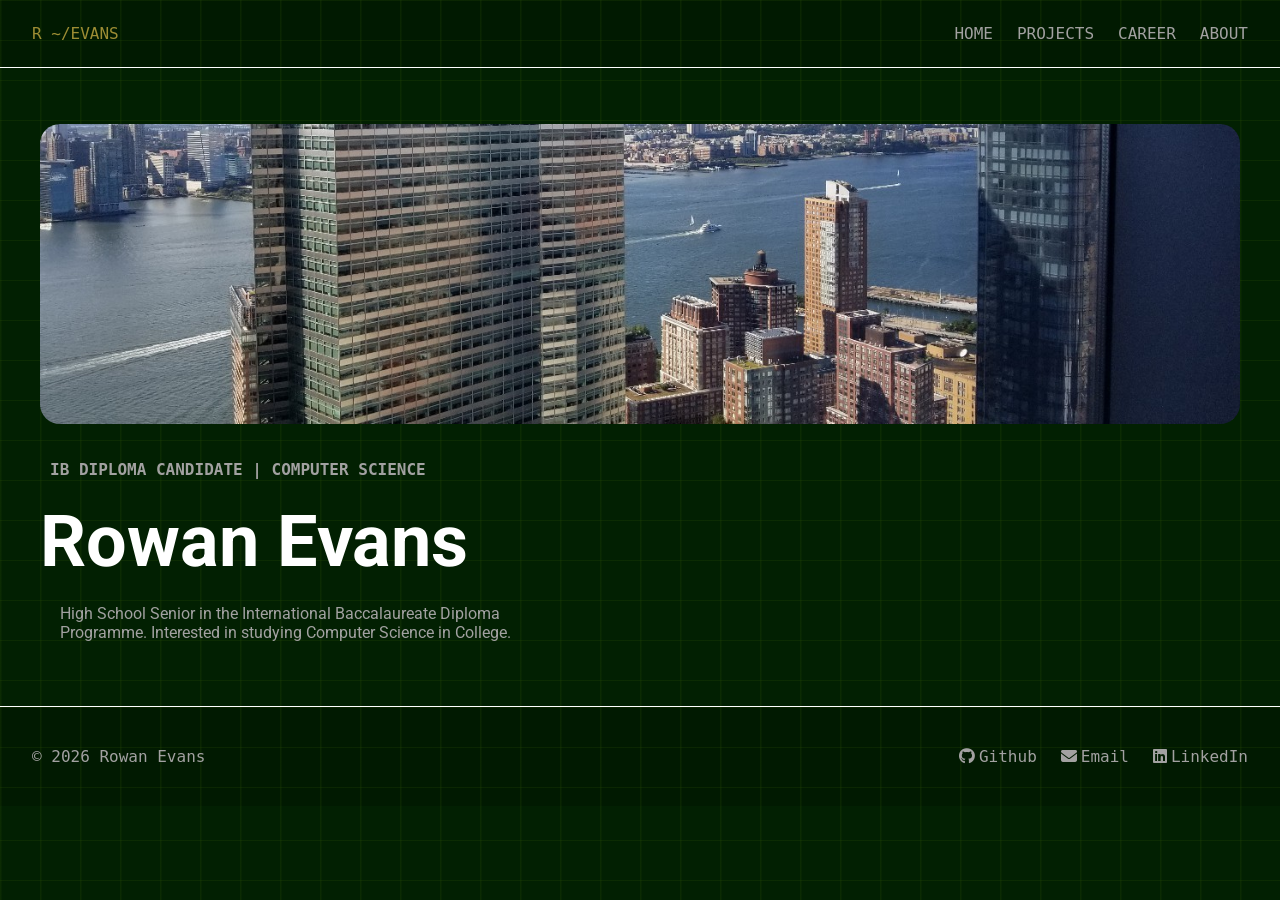
==== index.html @ b4b65fae "stylized dropdown menu" ====
<!DOCTYPE html>

<html>
    <head>
         <title>Rowan Evans Portfolio</title>
         <link rel="stylesheet" href="styles.css">
         <link rel="stylesheet" href="https://cdnjs.cloudflare.com/ajax/libs/font-awesome/6.5.1/css/all.min.css">
         <link rel="preconnect" href="https://fonts.googleapis.com">
         <link rel="preconnect" href="https://fonts.gstatic.com" crossorigin>
         <link href="https://fonts.googleapis.com/css2?family=Roboto:ital,wght@0,100..900;1,100..900&display=swap" rel="stylesheet">
    </head>
    <body>
         <header class="site header">
            <a class="nav-logo mono" href="#">R ~/EVANS</a>
            <nav class="nav-links">
                <a class="nav-text mono" href="#">HOME</a>
                <div class="nav-dropdown mono">
                    <button class="nav-dropdown-trigger nav-text mono" aria-expanded="false" aria-haspopup="true"> PROJECTS</button>
                    <div class="dropdown-menu">
                        <a href="#" class="dropdown-item mono"><span class="dropdown-title">Autonomous Flight</span><span class="dropdown-domain">Aerial Autonomy</span></a>
                        <a href="#" class="dropdown-item mono"><span class="dropdown-title">Platformer</span><span class="dropdown-domain">Game Development</span></a>
                        <a href="#" class="dropdown-item mono"><span class="dropdown-title">To-Do List</span><span class="dropdown-domain">Task Management</span></a>
                    </div>
                </div>
                <a class="nav-text mono" href="#">CAREER</a>
                <a class="nav-text mono" href="#">ABOUT</a>
            </nav>
         </header>

         <section class="hero">
            <div class="hero-inner container">
                <div class="hero-image hero-img">
                    <img src ="assets/imgs/newyork.jpeg" alt="New York Skyline">
                </div>
                <p class="hero-tag mono">IB DIPLOMA CANDIDATE | COMPUTER SCIENCE</p>
                <h1 class="hero-name roboto">Rowan Evans</h1>
                <p class="hero-desc roboto">High School Senior in the International Baccalaureate Diploma Programme. Interested in studying Computer Science in College.</p>
            </div>
         </section>
         <footer class="site footer">
                <p class="mono">© 2026 Rowan Evans</p>
                <div class="footer-links">
                    <a href="https://github.com/rowevans?tab=repositories" class="nav-text mono footer-link"><i class="fa-brands fa-github"></i>Github</a>
                    <a href="mailto:raevans2009@gmail.com" class="nav-text mono footer-link"><i class="fa-solid fa-envelope"></i>Email</a>
                    <a href="https://linkedin.com/in/rowanaevans" class="nav-text mono footer-link"><i class="fa-brands fa-linkedin"></i>LinkedIn</a>
                </div>
         </footer>
    </body>
    <script src="script.js"></script>
</html>
---- styles.css ----
body {
    background: rgb(2, 32, 2);
    color: rgb(162, 161, 161);
    background-image: 
        linear-gradient(#3b61062b 1px, transparent 1px),
        linear-gradient(90deg, #3b61062b 1px, transparent 2px);
    background-size: 40px 40px;
    margin: 0px;
}

.mono {
    font-family: "Ubuntu Mono", monospace;
    font-weight: 400;
    font-style: normal;
}

.roboto {
    font-family: "Roboto", sans-serif;
}

img {
    width: 100%;
    height: 100%;
    object-fit: cover;
    display: block;
}

.site {
    background: rgb(1, 26, 1);
    background-image: 
        linear-gradient(#3b61062b 1px, transparent 1px),
        linear-gradient(90deg, #3b61062b 1px, transparent 2px);
    background-size: 40px 40px;
    margin: 0px;
    display: flex;
    justify-content: space-between;
    align-items: center;
    flex-wrap: wrap;
    padding: 1.5rem 2rem 1.5rem;
}

.header{
    border-bottom: 1px solid white;
}

.nav-links {
    display: flex;
    gap: 1.5rem;
}

.nav-text {
    text-decoration: none;
    color: rgb(162, 161, 161);
}

.nav-text:hover {
    color: white;
}

.nav-logo {
    text-decoration: none;
    color: rgb(157, 141, 52);
}

.footer-link:hover {
    text-decoration: underline;
}

.nav-text i {
    margin-right: 4px;
}

.nav-dropdown {
    position: relative;
}

.nav-dropdown-trigger {
    color: rgb(162, 161, 161);
    background: none;
    border: none;
    cursor: pointer;
    font-size: 1rem;
    padding: 0;
}

.dropdown-menu {
    position: absolute;
    top: calc(100% + 12px);
    left: 50%;
    transform: translate(-50%);
    margin-top: 0.5rem;
    background: #0A1A0A;
    list-style: none;
    padding: 0.5rem;
    min-width: 280px;
    border: 1px solid #203c20 ;
    border-radius:10px;
    z-index: 2;
    transition: opacity 0.3s ease, visibility 0.3s ease;
    opacity: 0;
    visibility: hidden;
}

.dropdown-menu.open {
    opacity: 1;
    visibility: visible;
}

.nav-dropdown:hover .dropdown-menu {
    opacity: 1;
    visibility: visible;
}

.dropdown-menu li {
    padding: 0.5rem 1rem;
}

.dropdown-menu a {
    display: block;
}

.dropdown-item {
    text-decoration: none;
    color: white;
    width: 100%;
    display: flex;
    flex-direction: column;
    padding: 5px;
}

.dropdown-item:hover {
    background: rgba(112, 112, 112, 0.5);
    border-radius: 5px; 
}

.dropdown-item:hover .dropdown-title {
    color: rgb(216, 193, 60);
}

.dropdown-title {
    display:block;
    color: white;
    font-size: 1rem;
}

.dropdown-domain {
    display:block;
    color: rgb(162, 161, 161);
    text-transform: uppercase;
    font-size: 12px;
    padding-inline: 3px;
}

.footer {
    margin-top: 64px;
    border-top: 1px solid white;
}

.footer-links {
    display: flex;
    gap: 1.5rem;
}

.container {
    width: 100%;
    max-width: 1200px;
    margin-inline: auto;
    padding-inline: auto;
}

.hero {
    position: relative;
    display: flex;
    align-items: center;
    padding-top: 56px;
    overflow: hidden;
}

.hero-inner {
    display: flex;
    flex-direction: column;
    align-items: left;
    padding-left: 20px;
    padding-right: 20px;
    gap: 20px;
    z-index: 1;
}

.hero-image {
    width: 100%;
    max-width: 1200px;
    height: auto;
    max-height: 400px;
}

.hero-image img {
    border-radius: 20px;
}

.hero-tag {
    padding-inline: 10px;
    font-weight: 700;
    font-size: clamp(1rem, 1.25vw, 1.5rem);
    margin-bottom: 0px;
}


.hero-name {
    margin: 0px;
    color: white;
    font-size: clamp(2.5rem, 6vw, 4.5rem)
}

.hero-desc {
    margin: 0px;
    width: 500px;
    padding-inline: 20px;
}
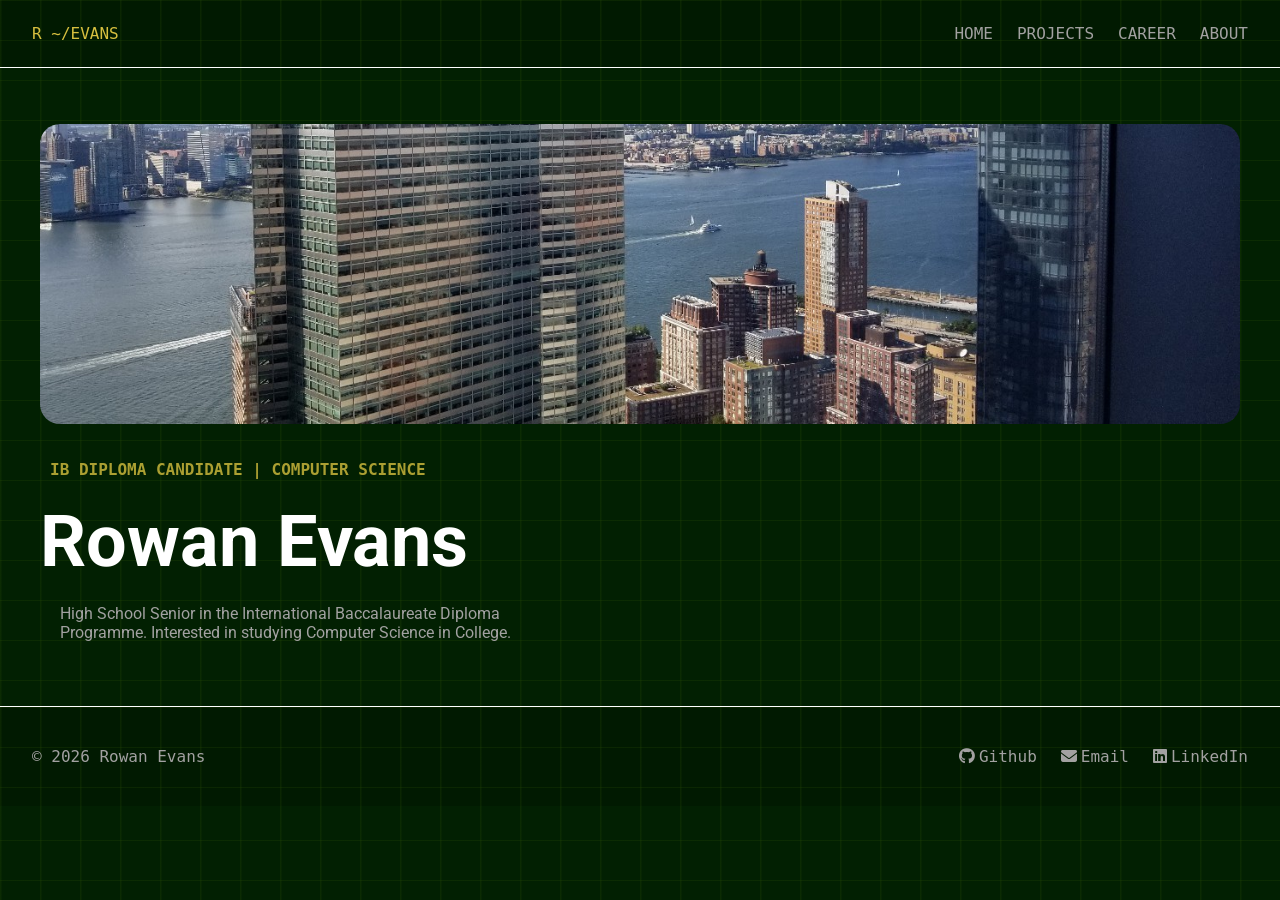
==== commit 52fd786f: "made framework for projects page" ====
--- a/index.html
+++ b/index.html
@@ -2,7 +2,7 @@
 
 <html>
     <head>
-         <title>Rowan Evans Portfolio</title>
+         <title>Rowan Evans - Portfolio</title>
          <link rel="stylesheet" href="styles.css">
          <link rel="stylesheet" href="https://cdnjs.cloudflare.com/ajax/libs/font-awesome/6.5.1/css/all.min.css">
          <link rel="preconnect" href="https://fonts.googleapis.com">
@@ -17,7 +17,7 @@
                 <div class="nav-dropdown mono">
                     <button class="nav-dropdown-trigger nav-text mono" aria-expanded="false" aria-haspopup="true"> PROJECTS</button>
                     <div class="dropdown-menu">
-                        <a href="#" class="dropdown-item mono"><span class="dropdown-title">Autonomous Flight</span><span class="dropdown-domain">Aerial Autonomy</span></a>
+                        <a href="pages/projects/autonomous.html" class="dropdown-item mono"><span class="dropdown-title">Autonomous Flight</span><span class="dropdown-domain">Aerial Autonomy</span></a>
                         <a href="#" class="dropdown-item mono"><span class="dropdown-title">Platformer</span><span class="dropdown-domain">Game Development</span></a>
                         <a href="#" class="dropdown-item mono"><span class="dropdown-title">To-Do List</span><span class="dropdown-domain">Task Management</span></a>
                     </div>
@@ -29,7 +29,7 @@
 
          <section class="hero">
             <div class="hero-inner container">
-                <div class="hero-image hero-img">
+                <div class="hero-image">
                     <img src ="assets/imgs/newyork.jpeg" alt="New York Skyline">
                 </div>
                 <p class="hero-tag mono">IB DIPLOMA CANDIDATE | COMPUTER SCIENCE</p>
--- a/styles.css
+++ b/styles.css
@@ -59,7 +59,7 @@
 
 .nav-logo {
     text-decoration: none;
-    color: rgb(157, 141, 52);
+    color: rgb(214, 191, 63);
 }
 
 .footer-link:hover {
@@ -202,6 +202,7 @@
     font-weight: 700;
     font-size: clamp(1rem, 1.25vw, 1.5rem);
     margin-bottom: 0px;
+    color: rgba(214, 191, 63, 0.8);
 }
 
 
@@ -216,3 +217,30 @@
     width: 500px;
     padding-inline: 20px;
 }
+
+.project-hero {
+    display: flex;
+    flex-direction: column;
+    margin: 0px;
+}
+
+.project-tag {
+    display: inline;
+    font-size: 1rem;
+    text-transform: uppercase;
+    padding: 2px;
+    padding-inline:5px;
+    margin: 10px;
+    background: #0A1A0A;
+    border: 1px solid #203c20;
+    border-radius: 3px;
+}
+
+.project-title {
+    color: white;
+    font-weight: 700;
+    position: relative;
+    left: 0;
+    margin: 0;
+    padding: 0;
+}
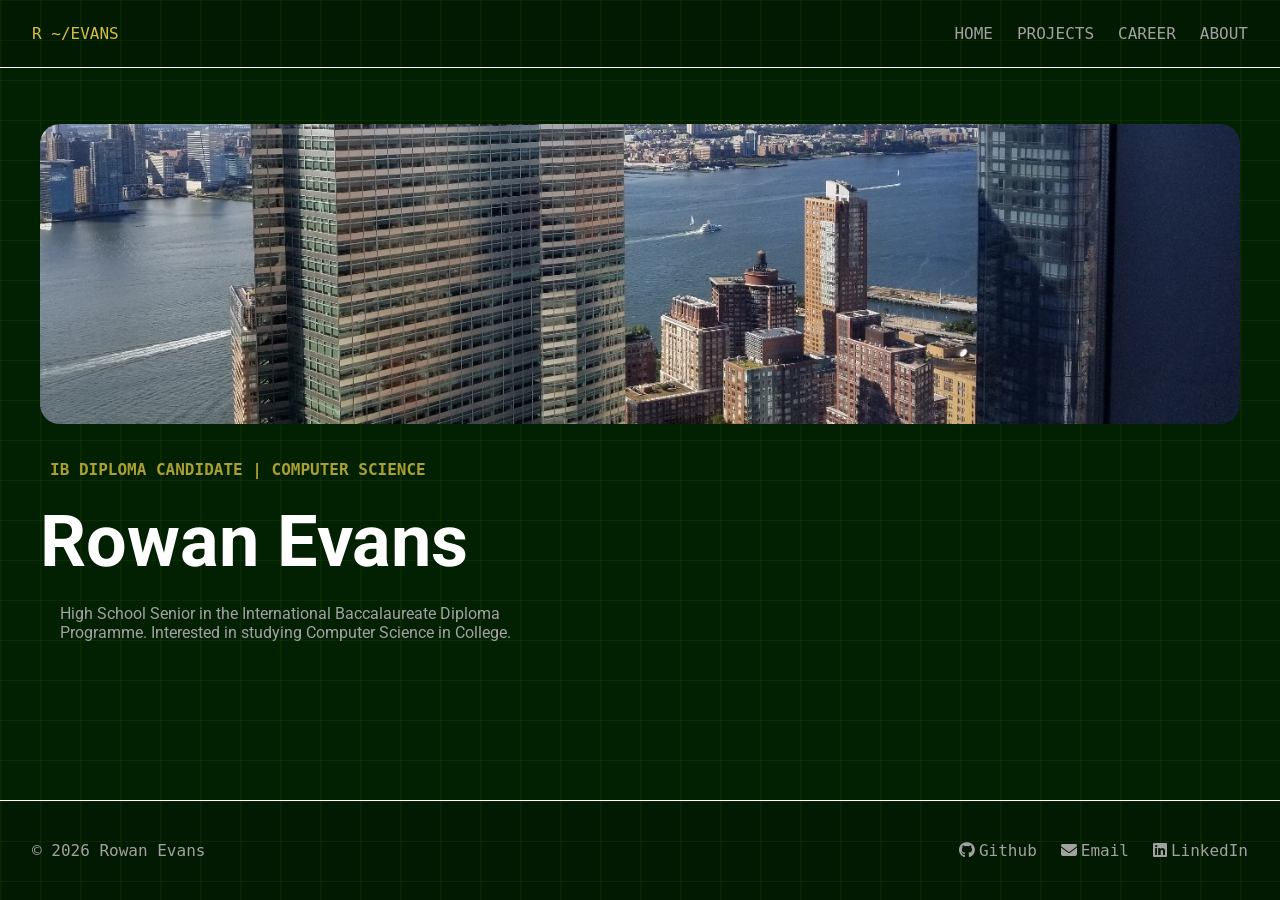
==== commit a6468e3a: "added base versions of other pages, still no style for any however" ====
--- a/index.html
+++ b/index.html
@@ -18,12 +18,12 @@
                     <button class="nav-dropdown-trigger nav-text mono" aria-expanded="false" aria-haspopup="true"> PROJECTS</button>
                     <div class="dropdown-menu">
                         <a href="pages/projects/autonomous.html" class="dropdown-item mono"><span class="dropdown-title">Autonomous Flight</span><span class="dropdown-domain">Aerial Autonomy</span></a>
-                        <a href="#" class="dropdown-item mono"><span class="dropdown-title">Platformer</span><span class="dropdown-domain">Game Development</span></a>
-                        <a href="#" class="dropdown-item mono"><span class="dropdown-title">To-Do List</span><span class="dropdown-domain">Task Management</span></a>
+                        <a href="pages/projects/platformer.html" class="dropdown-item mono"><span class="dropdown-title">Platformer</span><span class="dropdown-domain">Game Development</span></a>
+                        <a href="pages/projects/tasklist.html" class="dropdown-item mono"><span class="dropdown-title">To-Do List</span><span class="dropdown-domain">Task Management</span></a>
                     </div>
                 </div>
-                <a class="nav-text mono" href="#">CAREER</a>
-                <a class="nav-text mono" href="#">ABOUT</a>
+                <a class="nav-text mono" href="pages/career.html">CAREER</a>
+                <a class="nav-text mono" href="pages/about.html">ABOUT</a>
             </nav>
          </header>
 
--- a/styles.css
+++ b/styles.css
@@ -154,6 +154,10 @@
 .footer {
     margin-top: 64px;
     border-top: 1px solid white;
+    position: absolute;
+    bottom: 0;
+    width: 100%;
+    box-sizing: border-box;
 }
 
 .footer-links {
@@ -222,6 +226,7 @@
     display: flex;
     flex-direction: column;
     margin: 0px;
+    margin-top: 56px;
 }
 
 .project-tag {
@@ -234,6 +239,8 @@
     background: #0A1A0A;
     border: 1px solid #203c20;
     border-radius: 3px;
+    width: 100%;
+    max-width:8.5rem;
 }
 
 .project-title {
@@ -243,4 +250,15 @@
     left: 0;
     margin: 0;
     padding: 0;
+}
+
+.project-image {
+    width: 100%;
+    max-width: 1200px;
+    height: auto;
+    max-height: 400px;
+}
+
+.project-image img {
+    border-radius: 20px;
 }
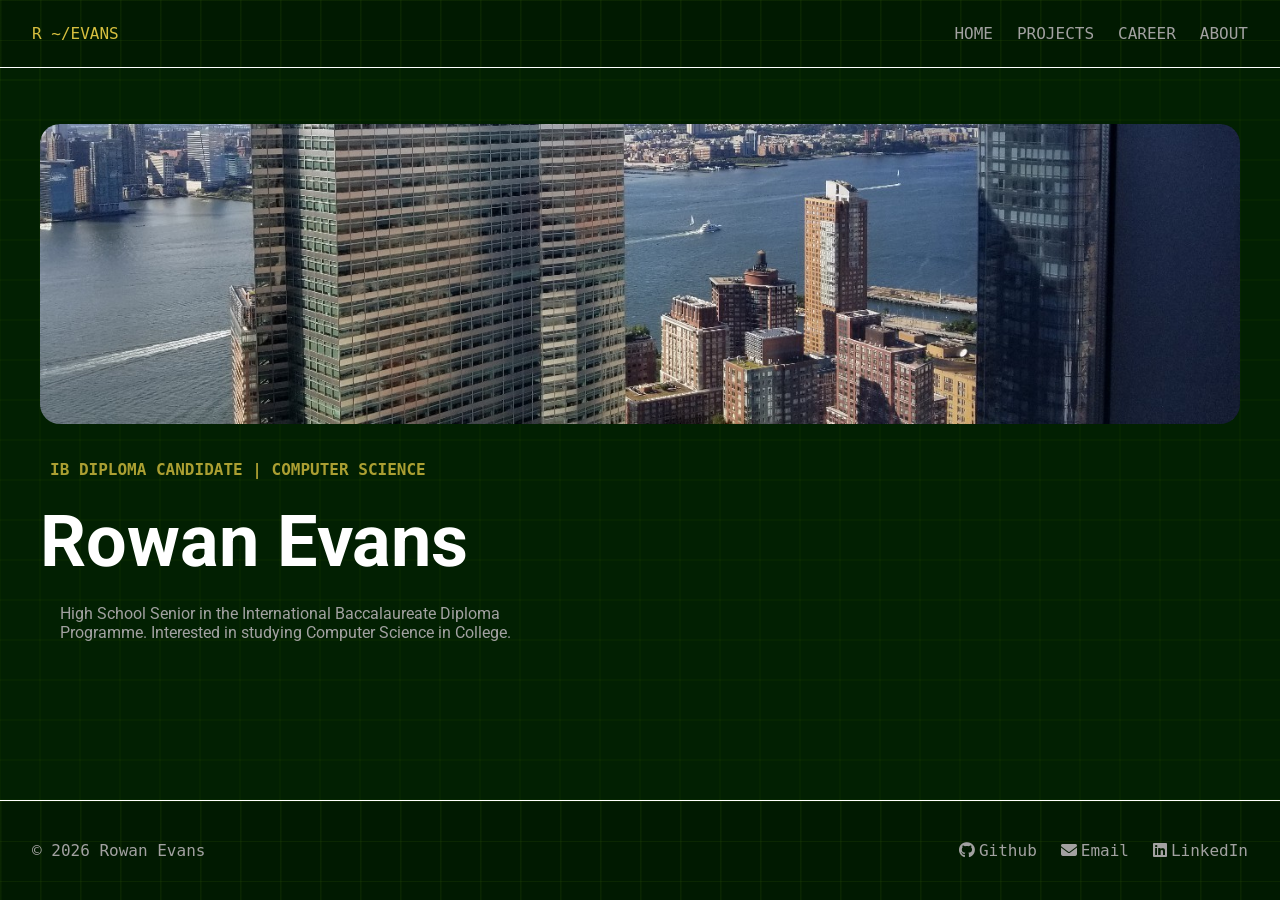
==== commit 31da006d: "reactive background :)" ====
--- a/index.html
+++ b/index.html
@@ -26,17 +26,17 @@
                 <a class="nav-text mono" href="pages/about.html">ABOUT</a>
             </nav>
          </header>
-
-         <section class="hero">
-            <div class="hero-inner container">
-                <div class="hero-image">
-                    <img src ="assets/imgs/newyork.jpeg" alt="New York Skyline">
+         <canvas id="grid"></canvas>
+            <section class="hero">
+                <div class="hero-inner container">
+                    <div class="hero-image">
+                        <img src ="assets/imgs/newyork.jpeg" alt="New York Skyline">
+                    </div>
+                    <p class="hero-tag mono">IB DIPLOMA CANDIDATE | COMPUTER SCIENCE</p>
+                    <h1 class="hero-name roboto">Rowan Evans</h1>
+                    <p class="hero-desc roboto">High School Senior in the International Baccalaureate Diploma Programme. Interested in studying Computer Science in College.</p>
                 </div>
-                <p class="hero-tag mono">IB DIPLOMA CANDIDATE | COMPUTER SCIENCE</p>
-                <h1 class="hero-name roboto">Rowan Evans</h1>
-                <p class="hero-desc roboto">High School Senior in the International Baccalaureate Diploma Programme. Interested in studying Computer Science in College.</p>
-            </div>
-         </section>
+            </section>
          <footer class="site footer">
                 <p class="mono">© 2026 Rowan Evans</p>
                 <div class="footer-links">
--- a/styles.css
+++ b/styles.css
@@ -1,10 +1,7 @@
 body {
     background: rgb(2, 32, 2);
     color: rgb(162, 161, 161);
-    background-image: 
-        linear-gradient(#3b61062b 1px, transparent 1px),
-        linear-gradient(90deg, #3b61062b 1px, transparent 2px);
-    background-size: 40px 40px;
+    
     margin: 0px;
 }
 
@@ -172,6 +169,13 @@
     padding-inline: auto;
 }
 
+#grid {
+    position: fixed;
+    top: 0;
+    left: 0;
+    z-index: -1;
+}
+
 .hero {
     position: relative;
     display: flex;
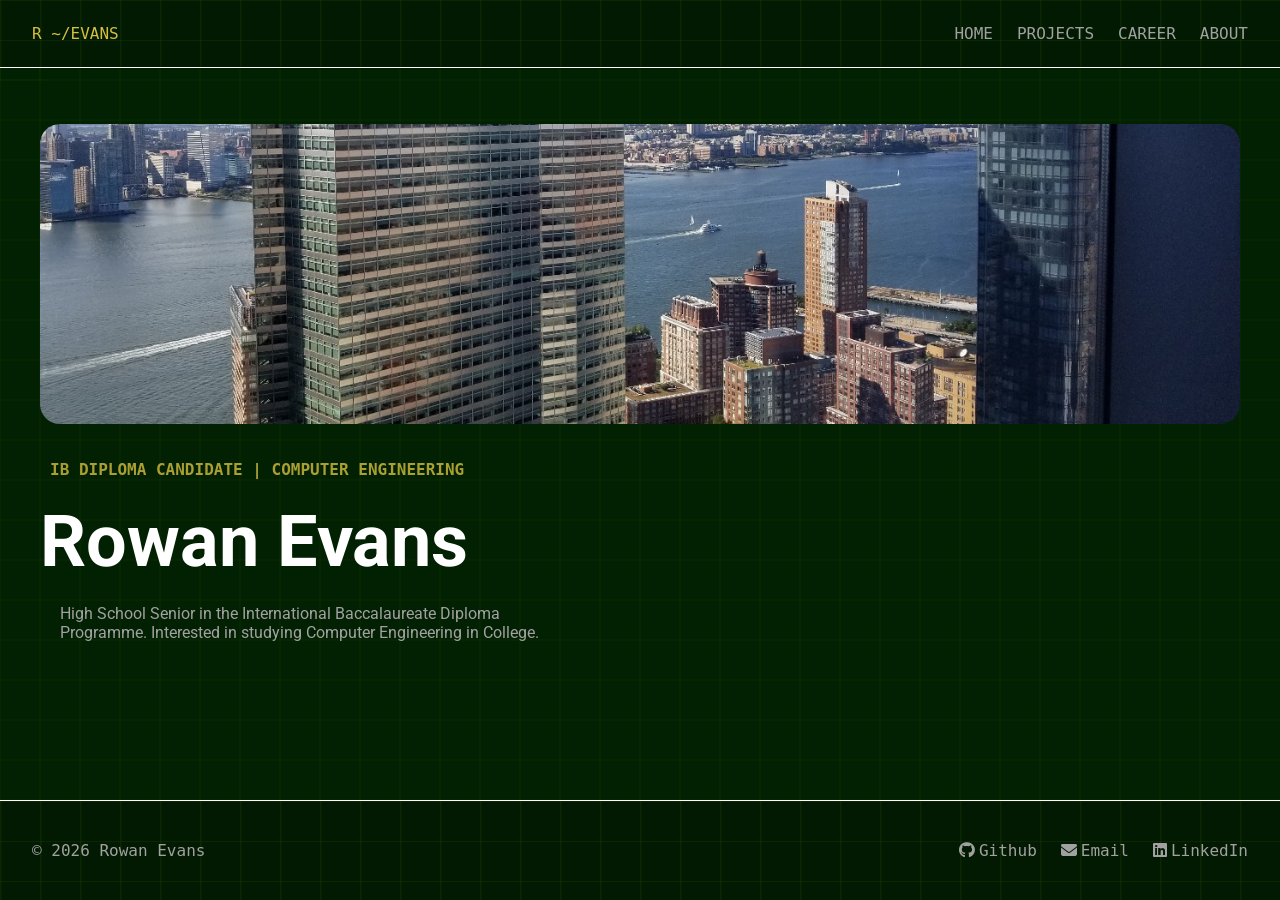
==== commit dd9ee395: "update college intentions" ====
--- a/index.html
+++ b/index.html
@@ -4,6 +4,7 @@
     <head>
          <title>Rowan Evans - Portfolio</title>
          <link rel="stylesheet" href="styles.css">
+         <link rel="icon" type="image/png" href="assets/imgs/logo.png">
          <link rel="stylesheet" href="https://cdnjs.cloudflare.com/ajax/libs/font-awesome/6.5.1/css/all.min.css">
          <link rel="preconnect" href="https://fonts.googleapis.com">
          <link rel="preconnect" href="https://fonts.gstatic.com" crossorigin>
@@ -27,16 +28,18 @@
             </nav>
          </header>
          <canvas id="grid"></canvas>
+         <main>
             <section class="hero">
                 <div class="hero-inner container">
                     <div class="hero-image">
                         <img src ="assets/imgs/newyork.jpeg" alt="New York Skyline">
                     </div>
-                    <p class="hero-tag mono">IB DIPLOMA CANDIDATE | COMPUTER SCIENCE</p>
+                    <p class="hero-tag mono">IB DIPLOMA CANDIDATE | COMPUTER ENGINEERING</p>
                     <h1 class="hero-name roboto">Rowan Evans</h1>
-                    <p class="hero-desc roboto">High School Senior in the International Baccalaureate Diploma Programme. Interested in studying Computer Science in College.</p>
+                    <p class="hero-desc roboto">High School Senior in the International Baccalaureate Diploma Programme. Interested in studying Computer Engineering in College.</p>
                 </div>
             </section>
+         </main>
          <footer class="site footer">
                 <p class="mono">© 2026 Rowan Evans</p>
                 <div class="footer-links">
--- a/styles.css
+++ b/styles.css
@@ -1,8 +1,14 @@
 body {
     background: rgb(2, 32, 2);
     color: rgb(162, 161, 161);
-    
+    display: flex;
+    flex-direction: column;
+    min-height: 100vh;
     margin: 0px;
+}
+
+main {
+    flex: 1;
 }
 
 .mono {
@@ -151,8 +157,6 @@
 .footer {
     margin-top: 64px;
     border-top: 1px solid white;
-    position: absolute;
-    bottom: 0;
     width: 100%;
     box-sizing: border-box;
 }
@@ -166,7 +170,6 @@
     width: 100%;
     max-width: 1200px;
     margin-inline: auto;
-    padding-inline: auto;
 }
 
 #grid {
@@ -227,7 +230,7 @@
 }
 
 .project-hero {
-    display: flex;
+    display: flex;  
     flex-direction: column;
     margin: 0px;
     margin-top: 56px;
@@ -243,8 +246,7 @@
     background: #0A1A0A;
     border: 1px solid #203c20;
     border-radius: 3px;
-    width: 100%;
-    max-width:8.5rem;
+    width: fit-content;
 }
 
 .project-title {
@@ -254,15 +256,147 @@
     left: 0;
     margin: 0;
     padding: 0;
+    padding-bottom: 8px;;
+    border-bottom: 2px solid #203c20;
+}
+
+.project-summary {
+    padding: 0;
+    margin: 0;
+    margin-bottom: 20px;
+    max-width: 700px;
 }
 
 .project-image {
     width: 100%;
     max-width: 1200px;
-    height: auto;
-    max-height: 400px;
+    height: 400px;
 }
 
 .project-image img {
     border-radius: 20px;
+}
+
+.narrow {
+    max-width: 700px;
+    margin-inline: auto;
+}
+
+.overview-title {
+    color: white;
+    font-weight: 700;
+    padding-bottom: 8px;
+    border-bottom: 2px solid #203c20;  
+}
+
+.phase-title {
+    color: white;
+    font-weight: 700;
+    padding-bottom: 8px;;
+    border-bottom: 2px solid #203c20;
+}
+
+.phase-list {
+    list-style: none;
+    padding: 0;
+}
+
+.phase-name {
+    color: rgb(173, 173, 173);
+    font-weight: 700;
+    
+}
+
+.phase-item {
+    display: flex;
+    justify-content: space-between;
+    align-items: center;
+    padding: 12px 0;
+    border-bottom: 1px solid #203c20
+}
+
+.phase-status {
+    display: inline;
+    font-size: 1rem;
+    text-transform: uppercase;
+    padding: 2px;
+    padding-inline:5px;
+    margin: 10px;
+    border: 1px solid #203c20;
+    border-radius: 3px;
+    width: auto;
+}
+
+.status-complete {
+  background: rgba(80, 200, 120, 0.3);
+  color: rgb(120, 220, 160);
+}
+.status-active {
+  background: rgba(214, 191, 63, 0.3);
+  color: rgb(214, 191, 63);
+}
+.status-inactive {
+  background: rgba(162, 161, 161, 0.3);
+  color: rgb(162, 161, 161);
+}
+
+.tech-title {
+    color: white;
+    font-weight: 700;
+    padding-bottom: 8px;;
+    border-bottom: 2px solid #203c20;
+}
+
+.tech-list {
+    list-style: none;
+    padding: 0;
+    display: flex;
+    flex-wrap: wrap;
+    gap: 12px;
+}
+
+.tech-item {
+    display: flex;
+    align-items: center;
+    gap: 6px;
+    padding: 6px 12px;
+    border: 1px solid #203c20;
+    border-radius: 4px;
+    background: #0A1A0A;
+    position: relative;
+}
+
+.tooltip {
+    display: none;
+    position: absolute;
+    bottom: 100%;
+    left: 50%;
+    transform: translateX(-50%);
+    margin-bottom: 9px;
+    background: #0A1A0A;
+    border: 1px solid #203c20;
+    border-radius: 4px;
+    padding: 8px 12px;
+    width: 200px;
+    font-size: 0.85rem;
+    color: rgb(162, 161, 161);
+    z-index: 10;
+}
+
+.tech-item:hover .tooltip {
+    display: block;
+}
+
+.project-breakdown {
+    position: relative;
+}
+
+.stack-image {
+    width: 100%;
+    max-width: 150px;
+    height: 100%;
+}
+
+.stack-image img {
+    border-radius: 20px;
 }
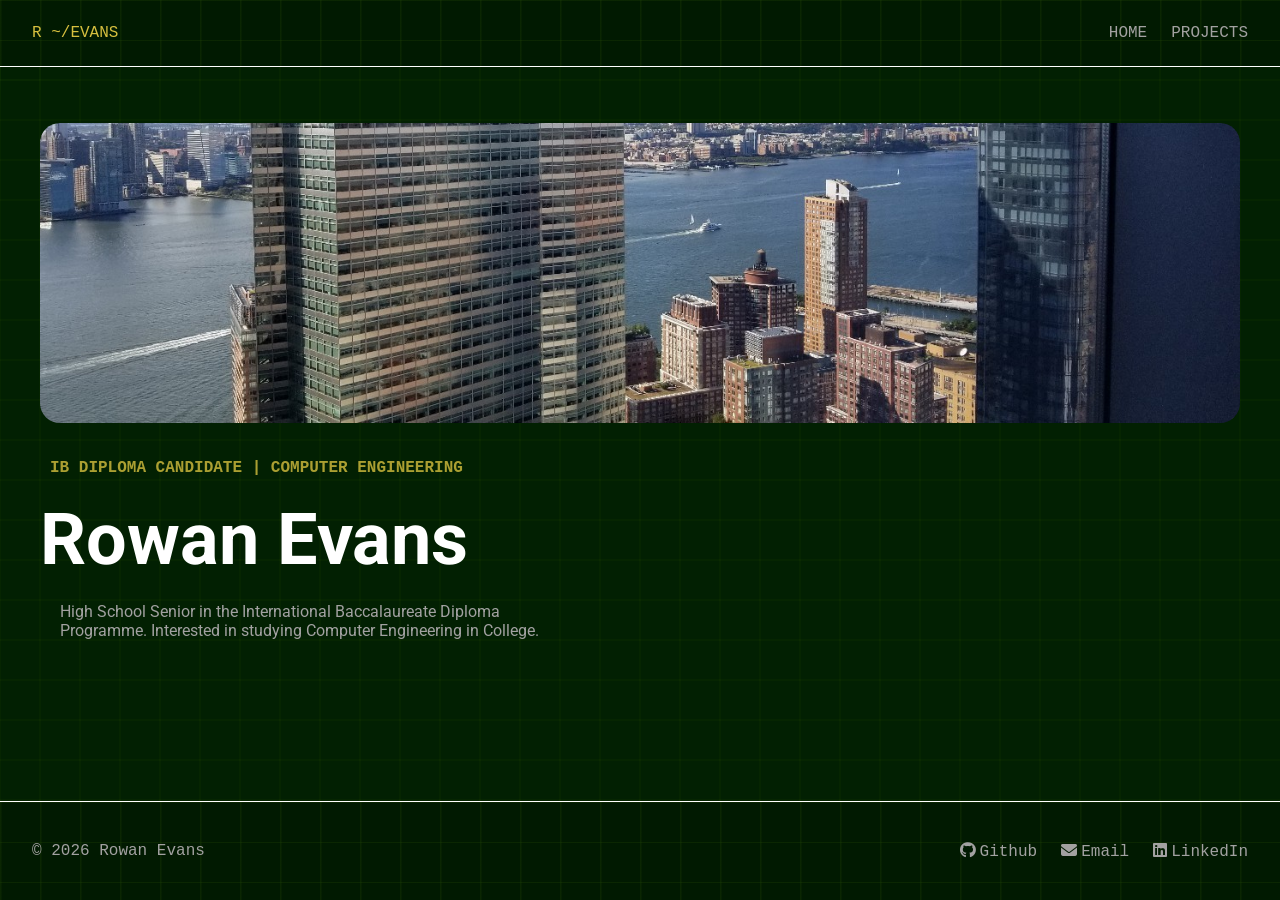
==== commit 5c8777e2: "update page layouts" ====
--- a/index.html
+++ b/index.html
@@ -23,8 +23,8 @@
                         <a href="pages/projects/tasklist.html" class="dropdown-item mono"><span class="dropdown-title">To-Do List</span><span class="dropdown-domain">Task Management</span></a>
                     </div>
                 </div>
-                <a class="nav-text mono" href="pages/career.html">CAREER</a>
-                <a class="nav-text mono" href="pages/about.html">ABOUT</a>
+                <!--<a class="nav-text mono" href="pages/career.html">CAREER</a>
+                <a class="nav-text mono" href="pages/about.html">ABOUT</a>-->
             </nav>
          </header>
          <canvas id="grid"></canvas>
